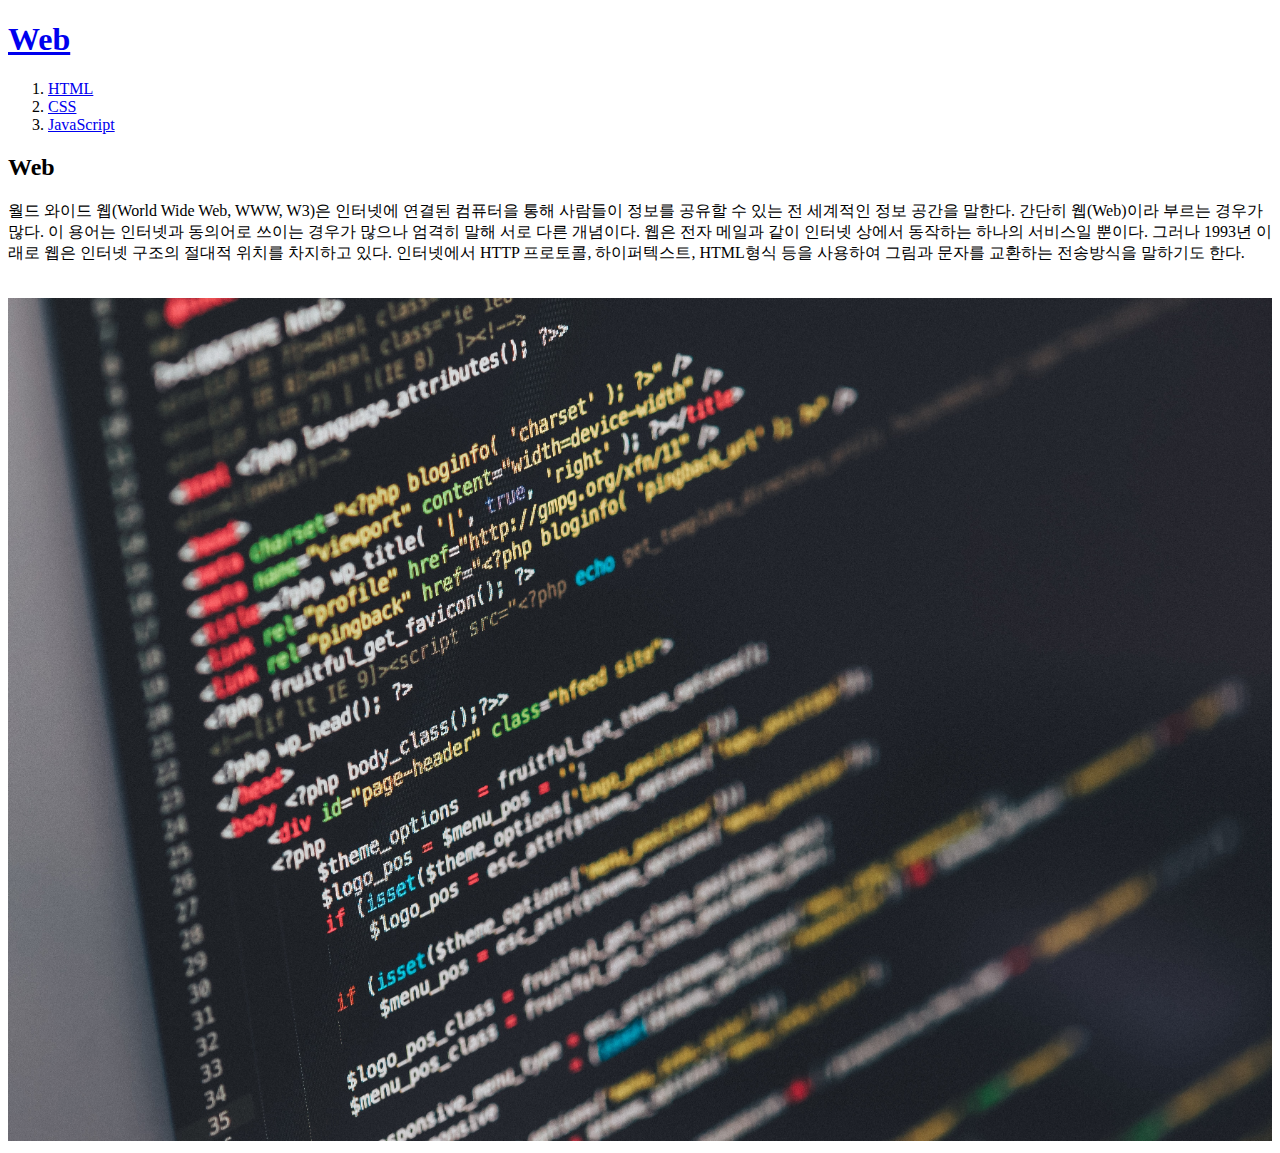
==== index.html @ 40574022 "first version" ====
<!doctype html>
<html>
  <head>
    <title>WEB - Welcome</title>
    <meta charset="utf-8">
  </head>

  <body>
    <h1><a href ="index.html">Web</a></h1>
    <ol>
      <li><a href ="1.html">HTML</a></li>
      <li><a href ="2.html">CSS</a></li>
      <li><a href ="3.html">JavaScript</a></li>
    </ol>
    <h2>Web</h2>
    <p>월드 와이드 웹(World Wide Web, WWW, W3)은 인터넷에 연결된 컴퓨터을 통해 사람들이 정보를 공유할 수 있는 전 세계적인 정보 공간을 말한다. 간단히 웹(Web)이라 부르는 경우가 많다. 이 용어는 인터넷과 동의어로 쓰이는 경우가 많으나 엄격히 말해 서로 다른 개념이다. 웹은 전자 메일과 같이 인터넷 상에서 동작하는 하나의 서비스일 뿐이다. 그러나 1993년 이래로 웹은 인터넷 구조의 절대적 위치를 차지하고 있다.

인터넷에서 HTTP 프로토콜, 하이퍼텍스트, HTML형식 등을 사용하여 그림과 문자를 교환하는 전송방식을 말하기도 한다.</p>
    <br>
    <img src="coding.jpg" width="100%">
    <br>
  </body>
</html>
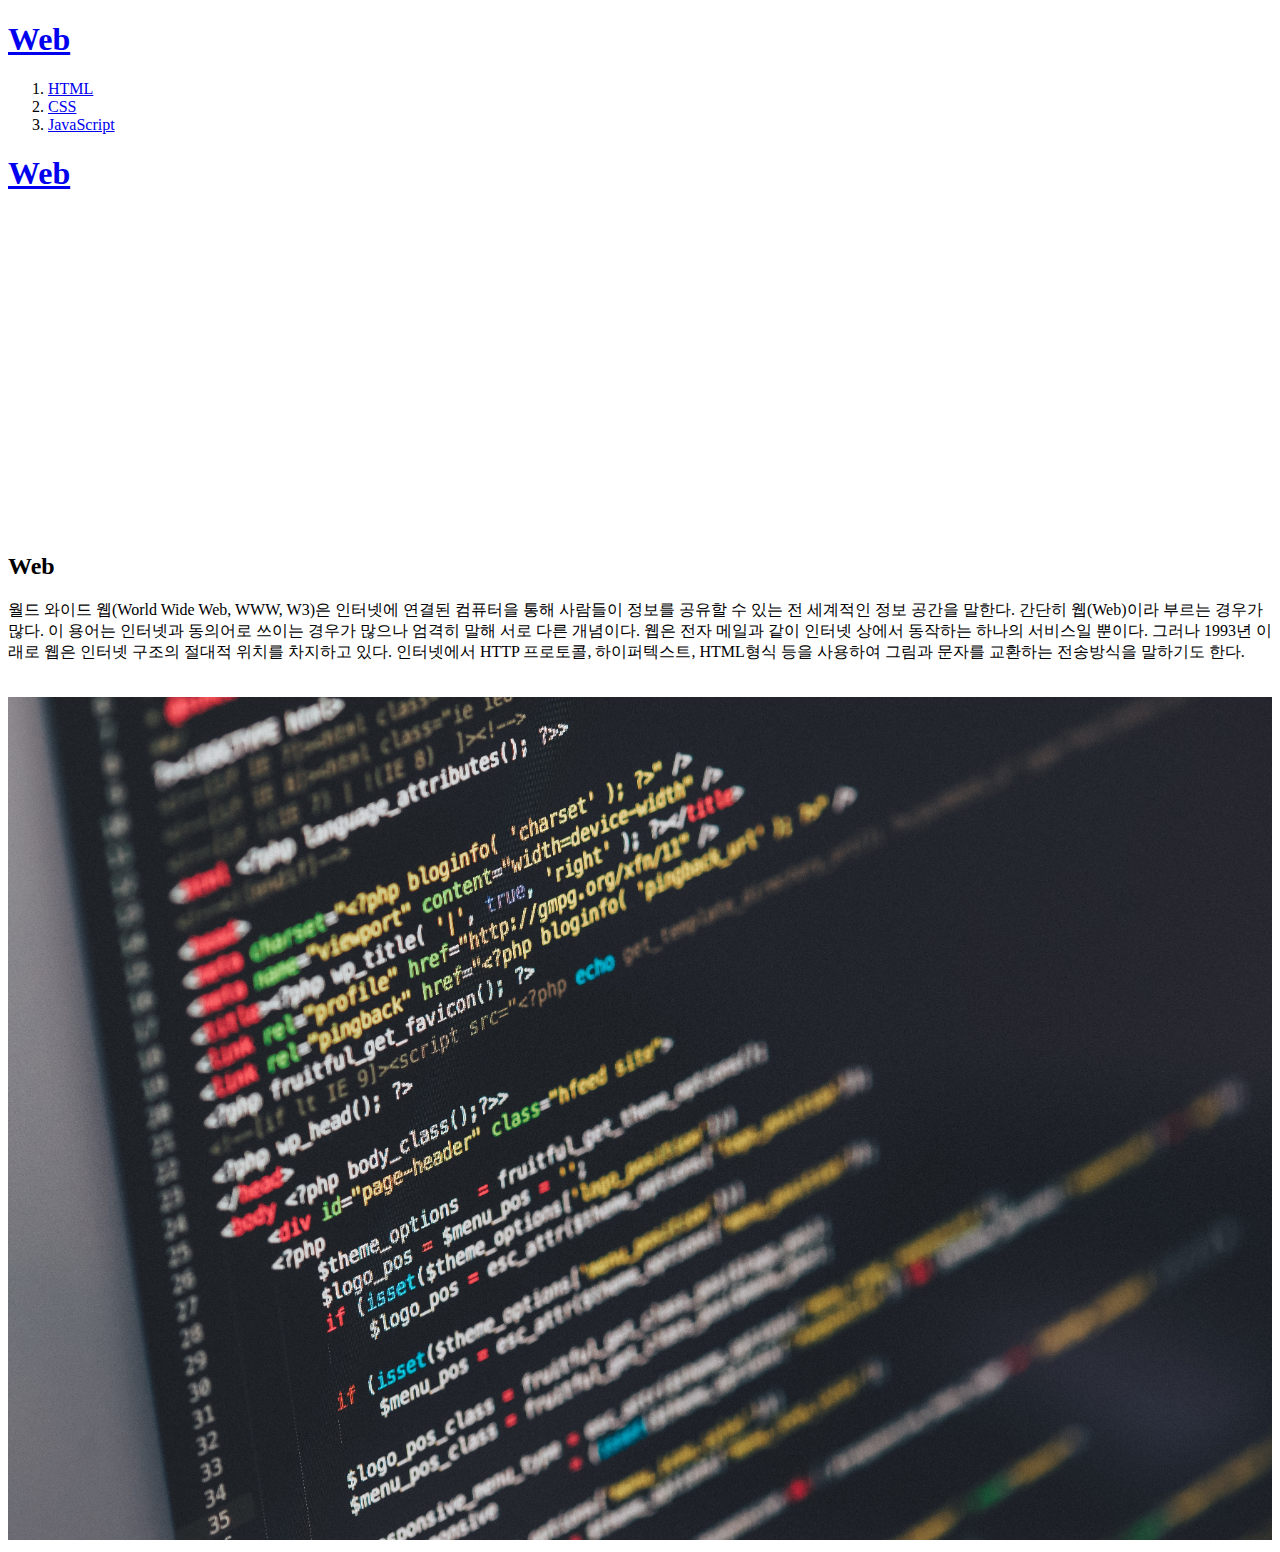
==== commit da086d23: "Web1" ====
--- a/index.html
+++ b/index.html
@@ -3,8 +3,16 @@
   <head>
     <title>WEB - Welcome</title>
     <meta charset="utf-8">
+    <!-- Global site tag (gtag.js) - Google Analytics -->
+    <script async src="https://www.googletagmanager.com/gtag/js?id=UA-136017126-1"></script>
+    <script>
+      window.dataLayer = window.dataLayer || [];
+      function gtag(){dataLayer.push(arguments);}
+      gtag('js', new Date());
+
+      gtag('config', 'UA-136017126-1');
+    </script>
   </head>
-
   <body>
     <h1><a href ="index.html">Web</a></h1>
     <ol>
@@ -12,6 +20,54 @@
       <li><a href ="2.html">CSS</a></li>
       <li><a href ="3.html">JavaScript</a></li>
     </ol>
+    <h1><a href ="index.html">Web</a></h1>
+    <!--ol>
+      <li><a href ="1.html">HTML</a></li>
+      <li><a href ="2.html">CSS</a></li>
+      <li><a href ="3.html">JavaScript</a></li>
+    </ol>
+  -->
+
+    <p>
+      <iframe width="560" height="315" src="https://www.youtube.com/embed/4OHLJHG1LZ0" frameborder="0" allow="accelerometer; autoplay; encrypted-media; gyroscope; picture-in-picture" allowfullscreen></iframe>
+    </p>
+    <p>
+      <div id="disqus_thread"></div>
+      <script>
+
+      /**
+      *  RECOMMENDED CONFIGURATION VARIABLES: EDIT AND UNCOMMENT THE SECTION BELOW TO INSERT DYNAMIC VALUES FROM YOUR PLATFORM OR CMS.
+      *  LEARN WHY DEFINING THESE VARIABLES IS IMPORTANT: https://disqus.com/admin/universalcode/#configuration-variables*/
+      /*
+      var disqus_config = function () {
+      this.page.url = PAGE_URL;  // Replace PAGE_URL with your page's canonical URL variable
+      this.page.identifier = PAGE_IDENTIFIER; // Replace PAGE_IDENTIFIER with your page's unique identifier variable
+      };
+      */
+      (function() { // DON'T EDIT BELOW THIS LINE
+      var d = document, s = d.createElement('script');
+      s.src = 'https://web1-nyixo7m6tc.disqus.com/embed.js';
+      s.setAttribute('data-timestamp', +new Date());
+      (d.head || d.body).appendChild(s);
+      })();
+      </script>
+      <noscript>Please enable JavaScript to view the <a href="https://disqus.com/?ref_noscript">comments powered by Disqus.</a></noscript>
+    </p>
+    <p>
+      <!--Start of Tawk.to Script-->
+      <script type="text/javascript">
+      var Tawk_API=Tawk_API||{}, Tawk_LoadStart=new Date();
+      (function(){
+      var s1=document.createElement("script"),s0=document.getElementsByTagName("script")[0];
+      s1.async=true;
+      s1.src='https://embed.tawk.to/5c863610c37db86fcfcd1745/default';
+      s1.charset='UTF-8';
+      s1.setAttribute('crossorigin','*');
+      s0.parentNode.insertBefore(s1,s0);
+      })();
+      </script>
+      <!--End of Tawk.to Script-->
+    </p>
     <h2>Web</h2>
     <p>월드 와이드 웹(World Wide Web, WWW, W3)은 인터넷에 연결된 컴퓨터을 통해 사람들이 정보를 공유할 수 있는 전 세계적인 정보 공간을 말한다. 간단히 웹(Web)이라 부르는 경우가 많다. 이 용어는 인터넷과 동의어로 쓰이는 경우가 많으나 엄격히 말해 서로 다른 개념이다. 웹은 전자 메일과 같이 인터넷 상에서 동작하는 하나의 서비스일 뿐이다. 그러나 1993년 이래로 웹은 인터넷 구조의 절대적 위치를 차지하고 있다.
 
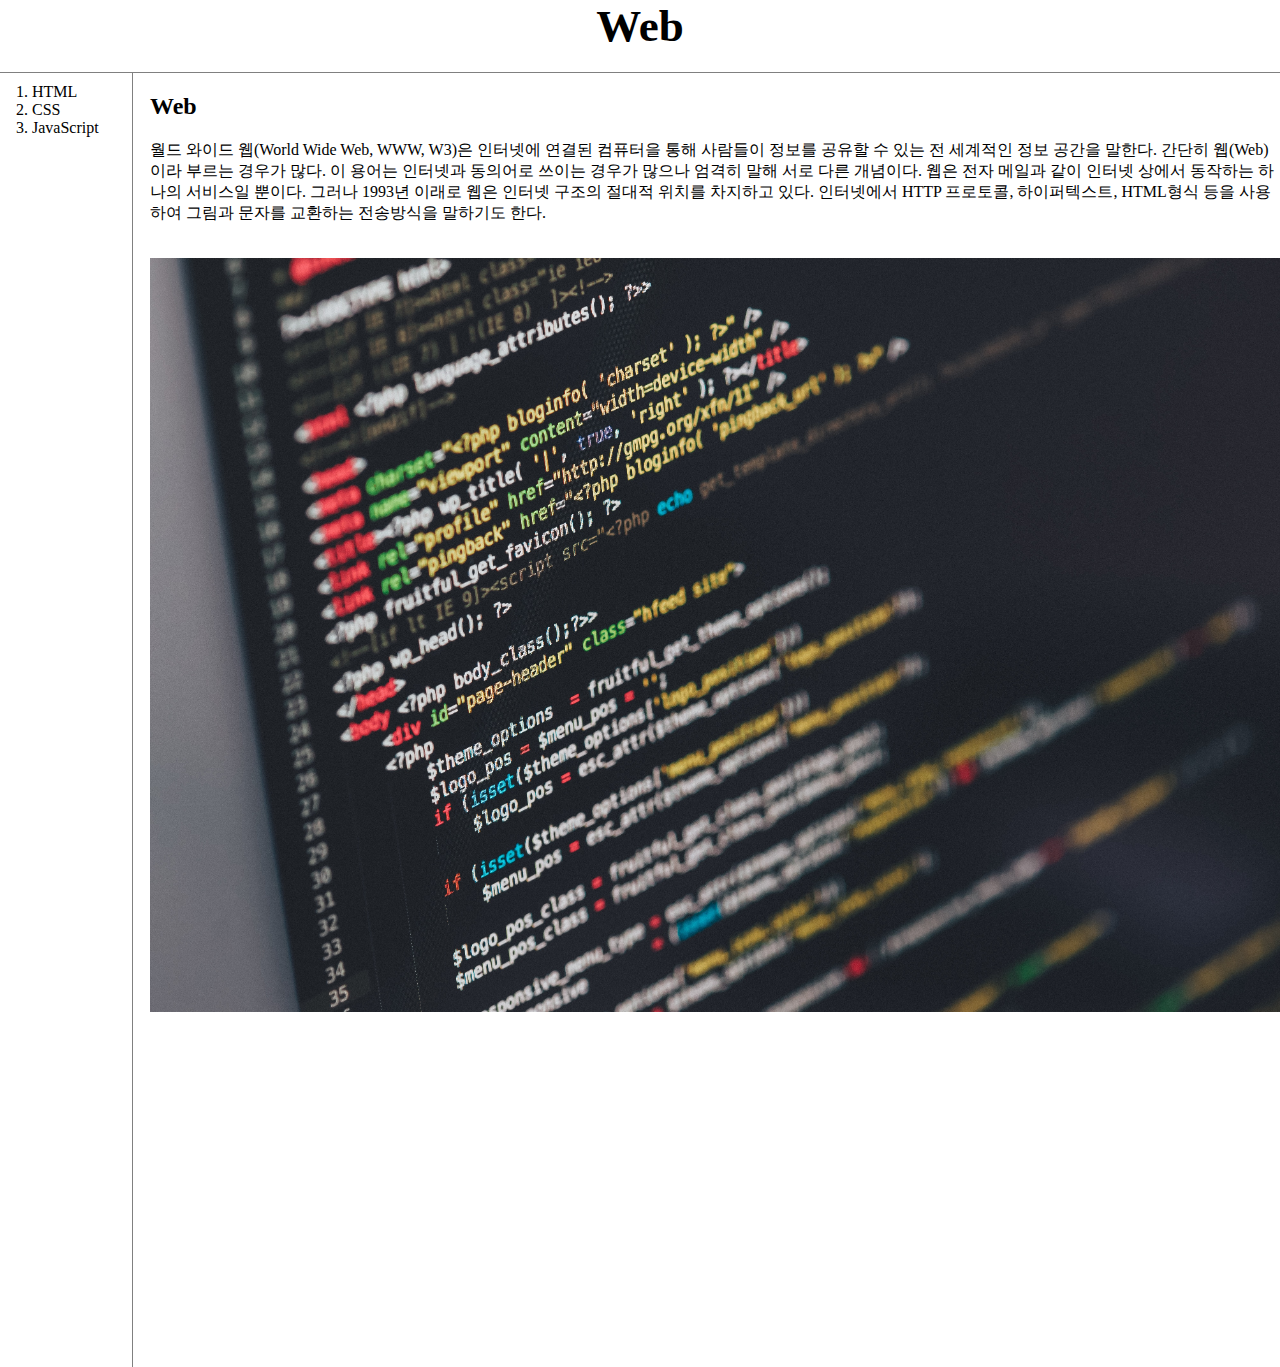
==== commit 1f59d4e3: "Third upload" ====
--- a/index.html
+++ b/index.html
@@ -12,68 +12,67 @@
 
       gtag('config', 'UA-136017126-1');
     </script>
+    <link rel="stylesheet" href="style.css">
   </head>
   <body>
     <h1><a href ="index.html">Web</a></h1>
-    <ol>
-      <li><a href ="1.html">HTML</a></li>
-      <li><a href ="2.html">CSS</a></li>
-      <li><a href ="3.html">JavaScript</a></li>
-    </ol>
-    <h1><a href ="index.html">Web</a></h1>
-    <!--ol>
-      <li><a href ="1.html">HTML</a></li>
-      <li><a href ="2.html">CSS</a></li>
-      <li><a href ="3.html">JavaScript</a></li>
-    </ol>
-  -->
+    <div id= grid>
+      <ol>
+        <li><a href ="1.html">HTML</a></li>
+        <li><a href ="2.html">CSS</a></li>
+        <li><a href ="3.html">JavaScript</a></li>
+      </ol>
+        <div>
 
-    <p>
-      <iframe width="560" height="315" src="https://www.youtube.com/embed/4OHLJHG1LZ0" frameborder="0" allow="accelerometer; autoplay; encrypted-media; gyroscope; picture-in-picture" allowfullscreen></iframe>
-    </p>
-    <p>
-      <div id="disqus_thread"></div>
-      <script>
 
-      /**
-      *  RECOMMENDED CONFIGURATION VARIABLES: EDIT AND UNCOMMENT THE SECTION BELOW TO INSERT DYNAMIC VALUES FROM YOUR PLATFORM OR CMS.
-      *  LEARN WHY DEFINING THESE VARIABLES IS IMPORTANT: https://disqus.com/admin/universalcode/#configuration-variables*/
-      /*
-      var disqus_config = function () {
-      this.page.url = PAGE_URL;  // Replace PAGE_URL with your page's canonical URL variable
-      this.page.identifier = PAGE_IDENTIFIER; // Replace PAGE_IDENTIFIER with your page's unique identifier variable
-      };
-      */
-      (function() { // DON'T EDIT BELOW THIS LINE
-      var d = document, s = d.createElement('script');
-      s.src = 'https://web1-nyixo7m6tc.disqus.com/embed.js';
-      s.setAttribute('data-timestamp', +new Date());
-      (d.head || d.body).appendChild(s);
-      })();
-      </script>
-      <noscript>Please enable JavaScript to view the <a href="https://disqus.com/?ref_noscript">comments powered by Disqus.</a></noscript>
-    </p>
-    <p>
-      <!--Start of Tawk.to Script-->
-      <script type="text/javascript">
-      var Tawk_API=Tawk_API||{}, Tawk_LoadStart=new Date();
-      (function(){
-      var s1=document.createElement("script"),s0=document.getElementsByTagName("script")[0];
-      s1.async=true;
-      s1.src='https://embed.tawk.to/5c863610c37db86fcfcd1745/default';
-      s1.charset='UTF-8';
-      s1.setAttribute('crossorigin','*');
-      s0.parentNode.insertBefore(s1,s0);
-      })();
-      </script>
-      <!--End of Tawk.to Script-->
-    </p>
-    <h2>Web</h2>
-    <p>월드 와이드 웹(World Wide Web, WWW, W3)은 인터넷에 연결된 컴퓨터을 통해 사람들이 정보를 공유할 수 있는 전 세계적인 정보 공간을 말한다. 간단히 웹(Web)이라 부르는 경우가 많다. 이 용어는 인터넷과 동의어로 쓰이는 경우가 많으나 엄격히 말해 서로 다른 개념이다. 웹은 전자 메일과 같이 인터넷 상에서 동작하는 하나의 서비스일 뿐이다. 그러나 1993년 이래로 웹은 인터넷 구조의 절대적 위치를 차지하고 있다.
+            <h2>Web</h2>
+            <p>월드 와이드 웹(World Wide Web, WWW, W3)은 인터넷에 연결된 컴퓨터을 통해 사람들이 정보를 공유할 수 있는 전 세계적인 정보 공간을 말한다. 간단히 웹(Web)이라 부르는 경우가 많다. 이 용어는 인터넷과 동의어로 쓰이는 경우가 많으나 엄격히 말해 서로 다른 개념이다. 웹은 전자 메일과 같이 인터넷 상에서 동작하는 하나의 서비스일 뿐이다. 그러나 1993년 이래로 웹은 인터넷 구조의 절대적 위치를 차지하고 있다.
 
-인터넷에서 HTTP 프로토콜, 하이퍼텍스트, HTML형식 등을 사용하여 그림과 문자를 교환하는 전송방식을 말하기도 한다.</p>
-    <br>
-    <img src="coding.jpg" width="100%">
-    <br>
+              인터넷에서 HTTP 프로토콜, 하이퍼텍스트, HTML형식 등을 사용하여 그림과 문자를 교환하는 전송방식을 말하기도 한다.</p>
+            <br>
+            <img src="coding.jpg" width="100%">
+            <br>
+            <p>
+              <iframe width="560" height="315" src="https://www.youtube.com/embed/4OHLJHG1LZ0" frameborder="0" allow="accelerometer; autoplay; encrypted-media; gyroscope; picture-in-picture" allowfullscreen></iframe>
+            </p>
+            <p>
+              <div id="disqus_thread"></div>
+              <script>
+
+              /**
+              *  RECOMMENDED CONFIGURATION VARIABLES: EDIT AND UNCOMMENT THE SECTION BELOW TO INSERT DYNAMIC VALUES FROM YOUR PLATFORM OR CMS.
+              *  LEARN WHY DEFINING THESE VARIABLES IS IMPORTANT: https://disqus.com/admin/universalcode/#configuration-variables*/
+              /*
+              var disqus_config = function () {
+              this.page.url = PAGE_URL;  // Replace PAGE_URL with your page's canonical URL variable
+              this.page.identifier = PAGE_IDENTIFIER; // Replace PAGE_IDENTIFIER with your page's unique identifier variable
+              };
+              */
+              (function() { // DON'T EDIT BELOW THIS LINE
+              var d = document, s = d.createElement('script');
+              s.src = 'https://web1-nyixo7m6tc.disqus.com/embed.js';
+              s.setAttribute('data-timestamp', +new Date());
+              (d.head || d.body).appendChild(s);
+              })();
+              </script>
+              <noscript>Please enable JavaScript to view the <a href="https://disqus.com/?ref_noscript">comments powered by Disqus.</a></noscript>
+              </p>
+              <p>
+              <!--Start of Tawk.to Script-->
+              <script type="text/javascript">
+              var Tawk_API=Tawk_API||{}, Tawk_LoadStart=new Date();
+              (function(){
+              var s1=document.createElement("script"),s0=document.getElementsByTagName("script")[0];
+              s1.async=true;
+              s1.src='https://embed.tawk.to/5c863610c37db86fcfcd1745/default';
+              s1.charset='UTF-8';
+              s1.setAttribute('crossorigin','*');
+              s0.parentNode.insertBefore(s1,s0);
+              })();
+              </script>
+              <!--End of Tawk.to Script-->
+              </p>
+    </div>
+  </div>
   </body>
 </html>
--- a/style.css
+++ b/style.css
@@ -0,0 +1,45 @@
+#grid{
+  display: grid;
+  grid-template-columns: 150px 1fr;
+}
+#grid ol{
+  border-right: 1px solid gray;
+  width: 100px;
+  margin: 0;
+  padding-left: 32px;
+  padding-top: 10px;
+}
+body{
+  margin: 0;
+}
+a{
+  color:black;
+  text-decoration: none;
+}
+h1{
+  font-size: 45px;
+  text-align: center;
+  border-bottom: 1px solid gray;
+  margin: 0;
+  padding-bottom: 20px;
+}
+@media(max-width:800px)
+{
+  #grid{
+    display: block;
+  }
+  #grid ol{
+    border-right: none;
+    width: 100px;
+    margin: 0;
+    padding-left: 32px;
+    padding-top: 10px;
+  }
+  h1{
+    font-size: 30px;
+    text-align: center;
+    border-bottom: none;
+    margin: 0;
+    padding-bottom: 20px;
+  }
+}
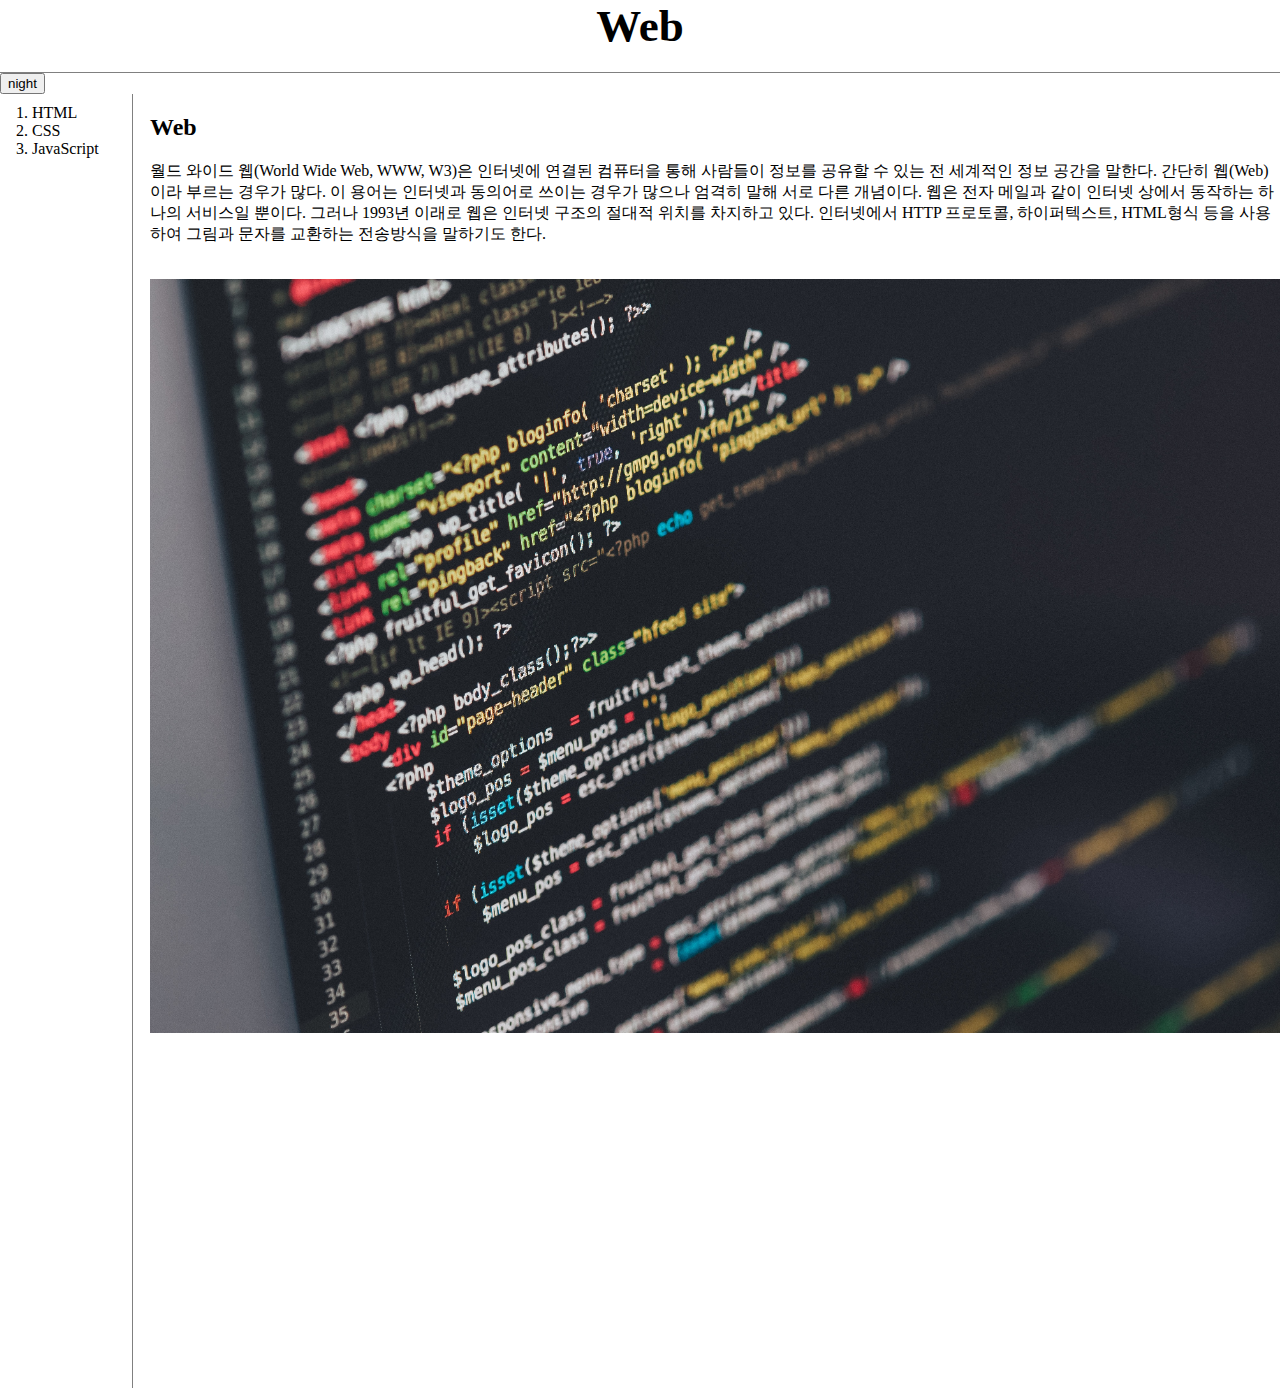
==== commit 61105e34: "fifth version" ====
--- a/index.html
+++ b/index.html
@@ -12,10 +12,15 @@
 
       gtag('config', 'UA-136017126-1');
     </script>
+    <script src="https://ajax.googleapis.com/ajax/libs/jquery/3.3.1/jquery.min.js"></script>
+    <script src="color.js"></script>
     <link rel="stylesheet" href="style.css">
   </head>
   <body>
     <h1><a href ="index.html">Web</a></h1>
+    <input type="button" value="night" onclick="
+    nightdayHandler(this)
+    ">
     <div id= grid>
       <ol>
         <li><a href ="1.html">HTML</a></li>
